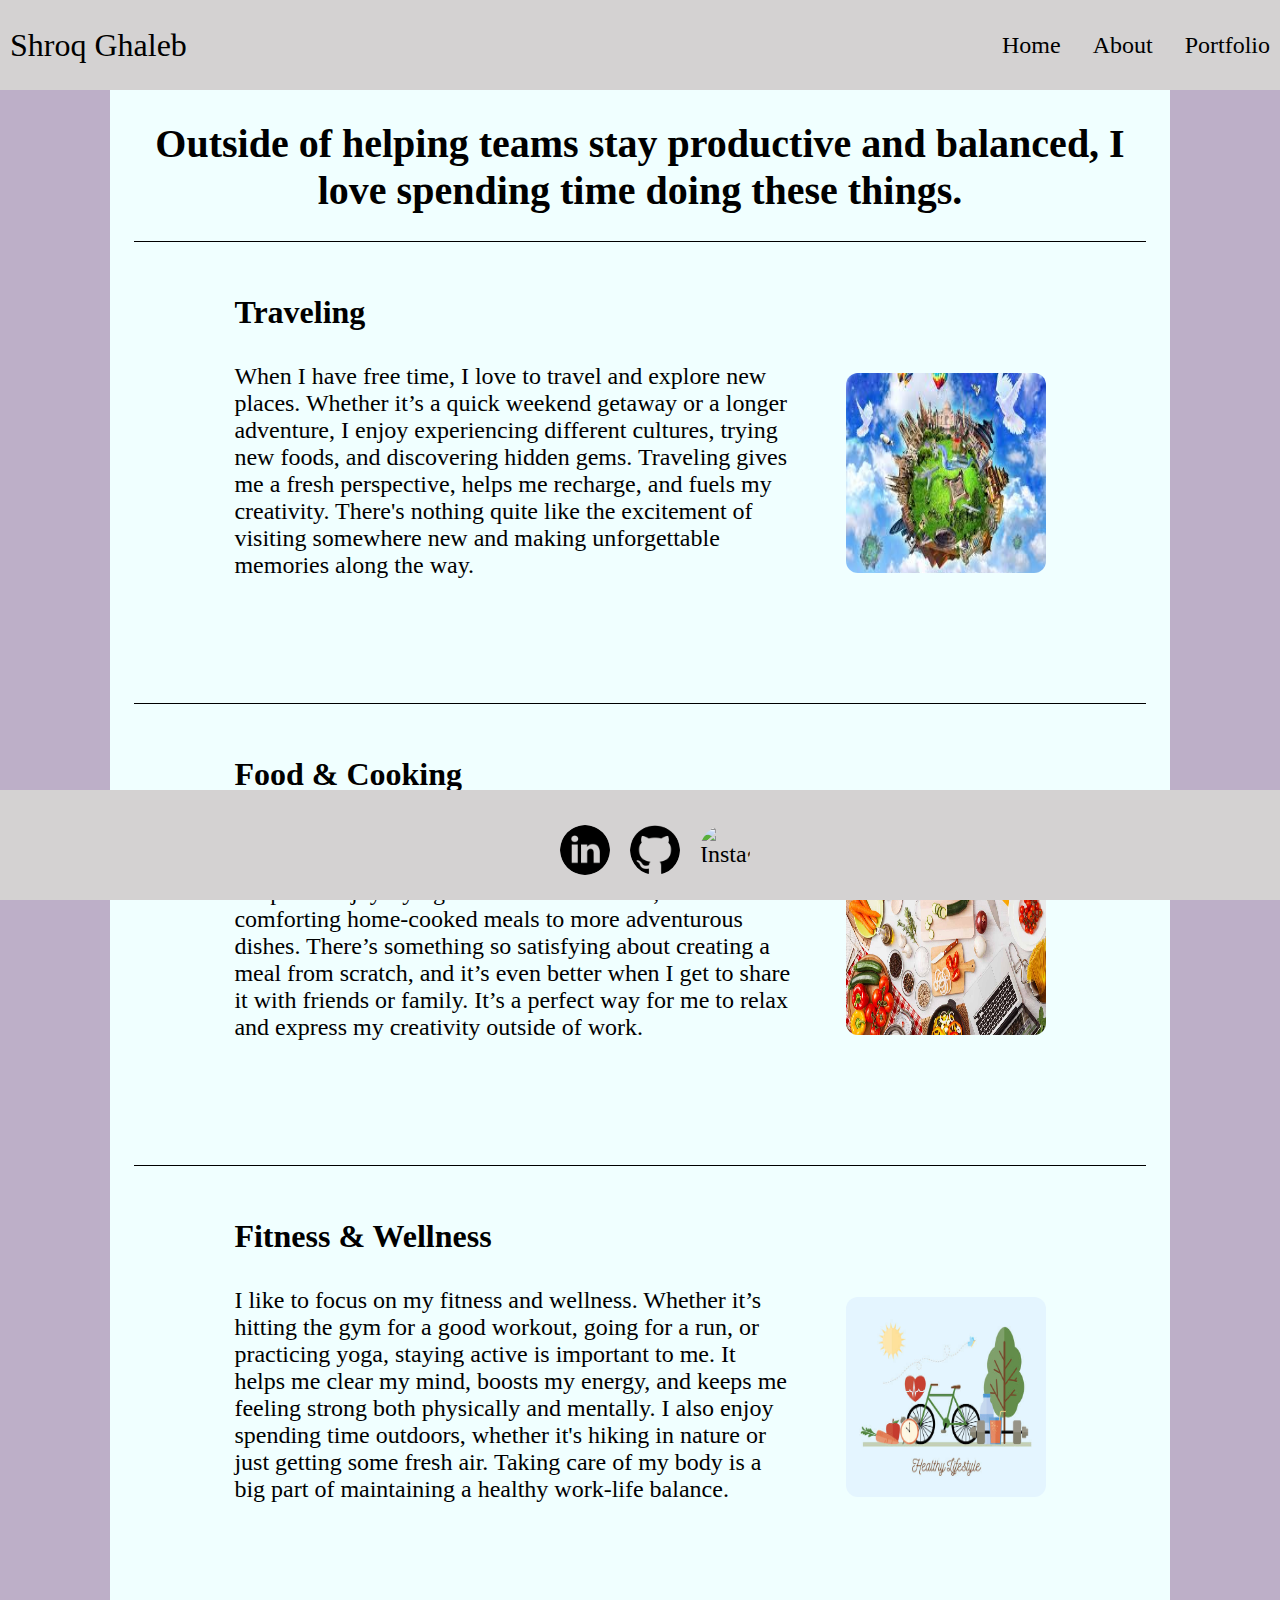
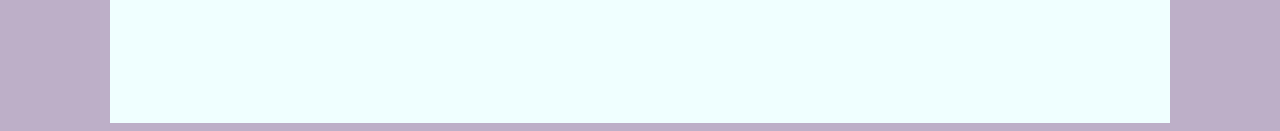
==== about.html @ 689a97db "personal website" ====
<!DOCTYPE html>
<html lang="en">
<head>
    <meta charset="UTF-8">
    <meta name="viewport" content="width=device-width, initial-scale=1.0">
    <title>About Me</title>
    <link rel="stylesheet" href="style.css">
</head>
<body>
    <nav>
        <div class="logo">
            Shroq Ghaleb
        </div>
        <div>
            <ul class="links">
                <li><a href="index.html">Home</a></li>
                <li><a href="about.html">About</a></li>
                <li><a href="portfolio.html">Portfolio</a></li>
            </ul>
        </div>
    </nav>
    <main>
       <h1 class="about-title">Outside of helping teams stay productive and balanced, 
        I love spending time doing these things.</h1>
        <section class="about-section">
            <h3>Traveling</h3>
            <img class="about-img" src="travel.jpeg" alt="traveling">
            <p class="about-p"> When I have free time, I love to travel and explore new places.
                 Whether it’s a quick weekend getaway or a longer adventure,
                  I enjoy experiencing different cultures, trying new foods, and 
                  discovering hidden gems. Traveling gives me a fresh perspective, 
                  helps me recharge, and fuels my creativity. There's nothing quite like 
                  the excitement of visiting 
                somewhere new and making unforgettable memories along the way.
            </p>
        </section>
       
            <section class="about-section">
                <h3>Food & Cooking</h3>
                <img class="about-img" src="cooking.jpeg" alt="Food&Cooking">
                <p class="about-p"> I love to get creative in the kitchen. 
                    Cooking is one of my favorite ways to unwind and experiment 
                    with new recipes. I enjoy trying out different cuisines,
                     from comforting home-cooked meals to more adventurous dishes.
                      There’s something so satisfying about creating a meal from 
                      scratch, and it’s even better when I get to share it with 
                      friends or family. It’s a perfect way for me to relax and 
                      express my creativity outside of work.
                </p>
            </section>
        </section>
       
        <section class="about-section">
            <h3>Fitness & Wellness</h3>
            <img class="about-img" src="Fitness.jpeg" alt="Fitness&Wellness">
            <p class="about-p"> I like to focus on my fitness and wellness.
                 Whether it’s hitting the gym for a good workout, 
                 going for a run, or practicing yoga, staying active is important 
                 to me. It helps me clear my mind, boosts my energy, and keeps me 
                 feeling strong both physically and mentally. I also enjoy spending
                  time outdoors, whether it's hiking in nature or just getting some 
                  fresh air. Taking care of my body is a big part of maintaining a
                  healthy work-life balance.
            </p>
        </section>
    
    </main>
    <footer>
        <a href="https://www.linkedin.com/feed/" target="_blank">
            <img class="media-link" src="linkedin.png" alt="LinkedIn">
          </a>
          <a href="https://github.com/" target="_blank">
            <img class="media-link" src="github.png" alt="GitHub">
          </a>
          <a href="https://www.instagram.com/?hl=en" target="_blank">
            <img class="media-link" src="https://img.icons8.com/?size=100&id=32309&format=png&color=000000" alt="Instagram">
          </a>
    </footer>
    <script src="code.js"></script>
</body>
</html>
---- style.css ----
html{
    background-color: rgb(189, 175, 200);
}
nav{
    display: flex;
    justify-content: space-between;
    background-color: rgb(212, 210, 210);
    padding:10px;
    text-align: center;
    align-items:center ;
    position:fixed;
    left: 0;
    right: 0;
    top:0;
    height: 70px;
    padding: 10px;
    position: fixed;
    font-family:Georgia, 'Times New Roman', Times, serif;
}
.links{
    display: flex;
    gap: 2rem;
    list-style:none; 
}
a{
    color: black;
    text-decoration: none;
    text-decoration-color: white ;
    font-size: 1.5rem;
}
a:hover{
    color: rgb(141, 127, 127);
    text-decoration: underline;
    text-underline-offset: 1rem;
}
.logo{
    font-size: 2rem;
}
.logo:hover{
    cursor:default;
}
main{
    
    justify-content: space-between;
    gap: 5rem;
    align-items: center;
    padding: 85px 24px 96px;
    display: block;
    background-color: azure;
    width: 80%;
    height: 100%;
    margin: 0 auto;
   

    
}
img{
    width: 300px;
    height: 300px;
    border-radius: 50%;
    float: right;
    margin-top: 100px;
    margin-right: 10% ;
    

}
h2{
    display: block;
    font-weight: bold;
    font-size: 2rem;
    padding-left: 100px;
   padding-top: 150px;
}
p{
    font-size: 1.5rem;
    padding-left: 100px;
    
    width: 400px;
}

.quote{
    font-size: 50px;
    font-family: Georgia, 'Times New Roman', Times, serif;
    width:80%;
    font-weight: 600;
    margin-top: 10rem;
    text-align: center;
    margin-bottom: 8rem;
    
   
}
footer {
    background-color: rgb(212, 210, 210);
    color: aliceblue;
    height: 70px;
    padding: 10px;
    position: fixed;
    left: 0;
    right: 0;
    bottom: 0;
    width: 100%;
    text-align: center;
    display: flex;
    justify-content: center;
    align-items: center;
    gap: 20px;
    padding: 20px;
}
    
footer .media-link{
    width: 50px;  /* Adjust size as needed */
    height: 50px;
    transition: transform 0.3s ease;
    margin-top: 10px;
}

  .about-title{
    font-size: 2.5rem;
    text-align: center;
    font-weight: bold ;
    font-family: Georgia, 'Times New Roman', Times, serif;
  } 


section{
    border-top: 1px solid black;
}
h3{
    display: block;
    font-size: 2rem;
    font-weight: bold;
    font-family: Georgia, 'Times New Roman', Times, serif;
    padding-left: 100px;
    padding-top: 20px;
}
.about-p{
    font-family: Georgia, 'Times New Roman', Times, serif;
    padding-left: 100px;
    font-size: 1.5srem;
    width: 55%;
    padding-bottom: 100px;
}
.about-img{
    border-radius: 6%;
    width: 200px;
    height: 200px;
    float: right;
    margin-right: 100px;
    margin-top: 10px;
}





.portfolio-title {
    text-align: center;
    margin: 40px 0;
    font-size: 2.5rem;
    color: #333;
    
}

.projects-container {
    display: grid;
    grid-template-columns: repeat(auto-fit, minmax(300px, 1fr));
    gap: 2rem;
    padding: 20px;
    max-width: 1200px;
    margin: 0 auto;
}

.project-card {
    background: #fff;
    border-radius: 10px;
    box-shadow: 0 4px 6px rgba(0, 0, 0, 0.1);
    overflow: hidden;
    transition: transform 0.3s ease;
}



.project-image {
    width: 80%;
    border-radius: 20%;
    object-fit: cover;
}

.project-info {
    padding: 20px;
}

.project-info h3 {
    margin: 0 0 10px 0;
    color: #333;
    padding-left: 20%;
  
}

.project-info p {
    color: #666;
    margin-bottom: 20px;
    line-height: 1.5;
    padding-left: 10px;
    width: 90%;
}
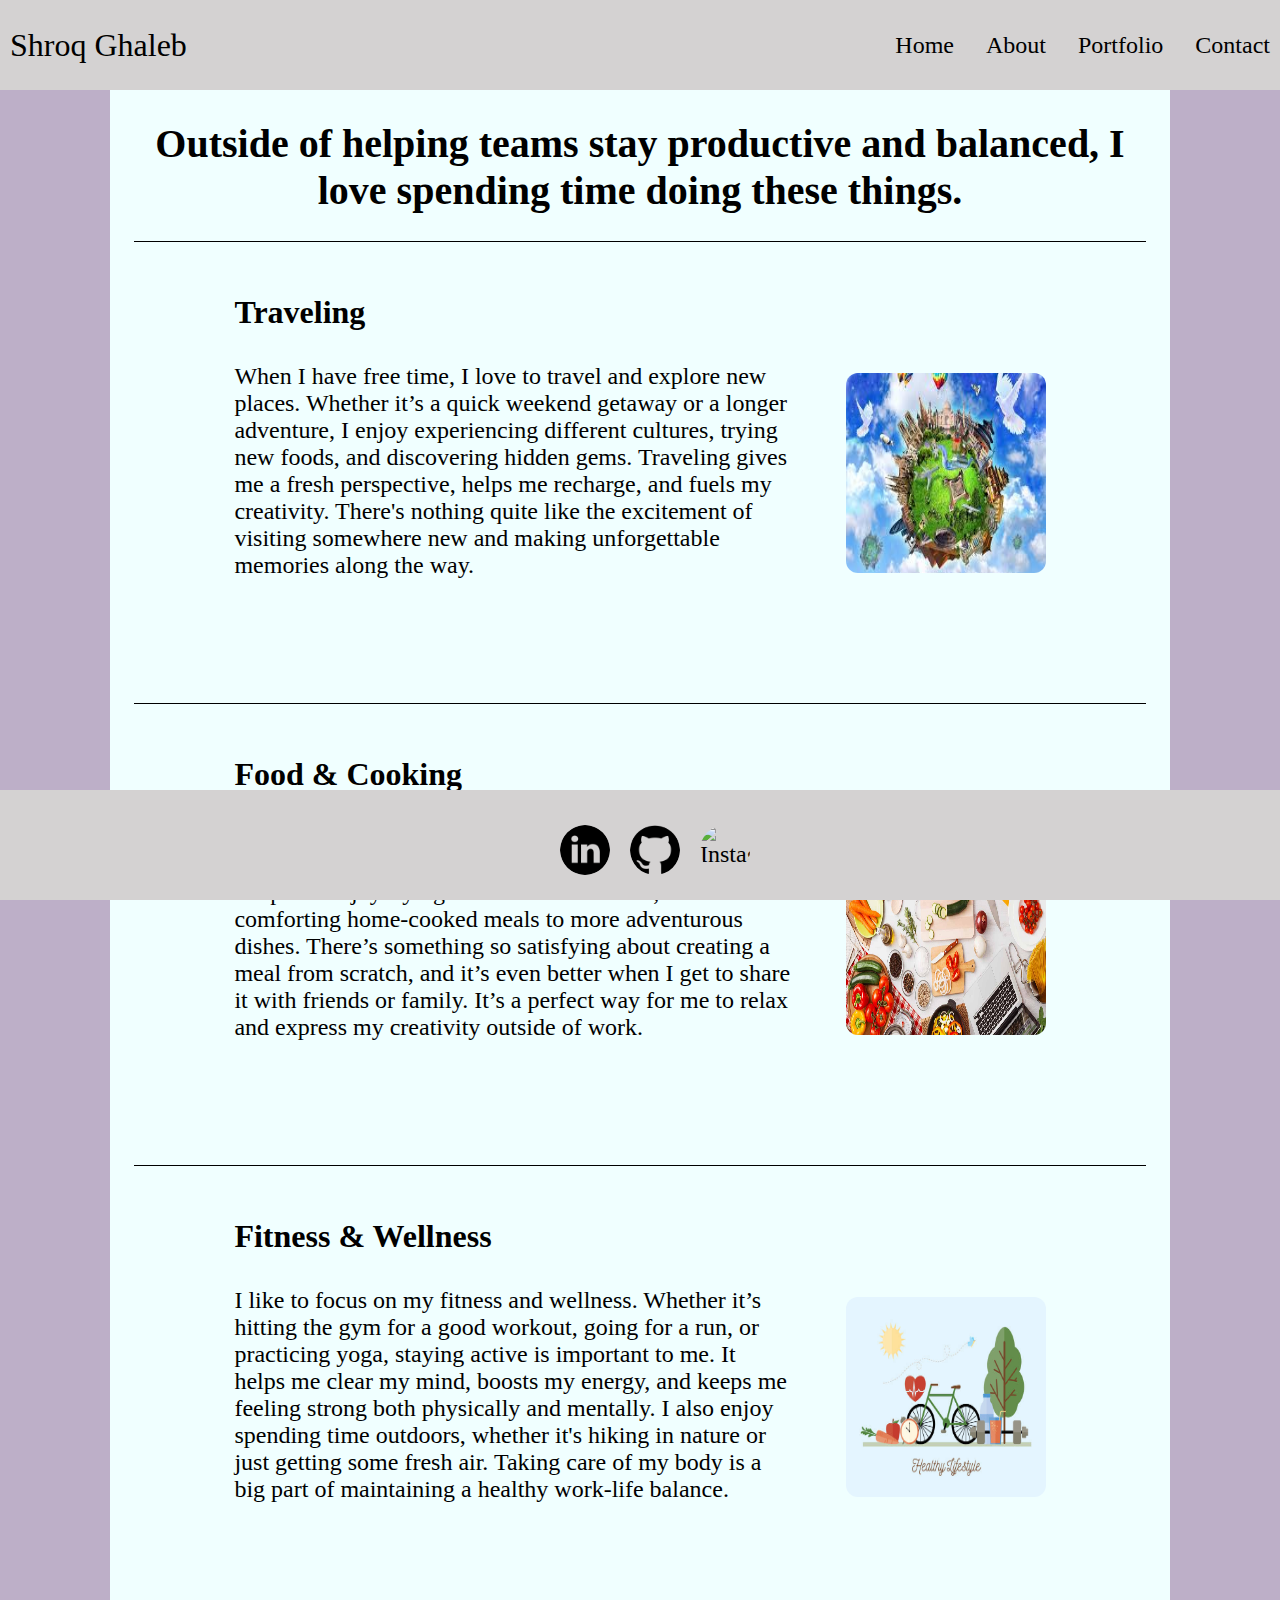
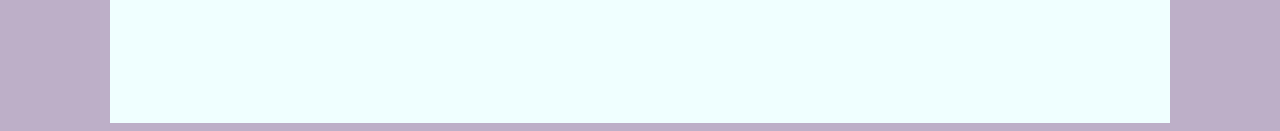
==== commit 1f19f786: "new changes" ====
--- a/about.html
+++ b/about.html
@@ -16,6 +16,7 @@
                 <li><a href="index.html">Home</a></li>
                 <li><a href="about.html">About</a></li>
                 <li><a href="portfolio.html">Portfolio</a></li>
+                <li><a href="contact.html">Contact</a></li>
             </ul>
         </div>
     </nav>
--- a/style.css
+++ b/style.css
@@ -50,6 +50,7 @@
     width: 80%;
     height: 100%;
     margin: 0 auto;
+    min-height: 800px;
    
 
     
@@ -205,3 +206,30 @@
     width: 90%;
 }
 
+.form-group{
+    align-items: center;
+    padding-left: 100px;
+    width: 150rem;
+    display: grid;
+    grid-template-columns: 1fr 1fr;
+}
+label{
+   
+   padding-right: 100px;
+   font-size: larger;
+   margin-top: 10px;
+   
+}
+input{
+    width: 50%;
+}
+textarea {
+   
+    width: 50%;
+    height: 100px;s
+}
+.submit-form{
+   padding-left: 100px;
+   
+}
+
